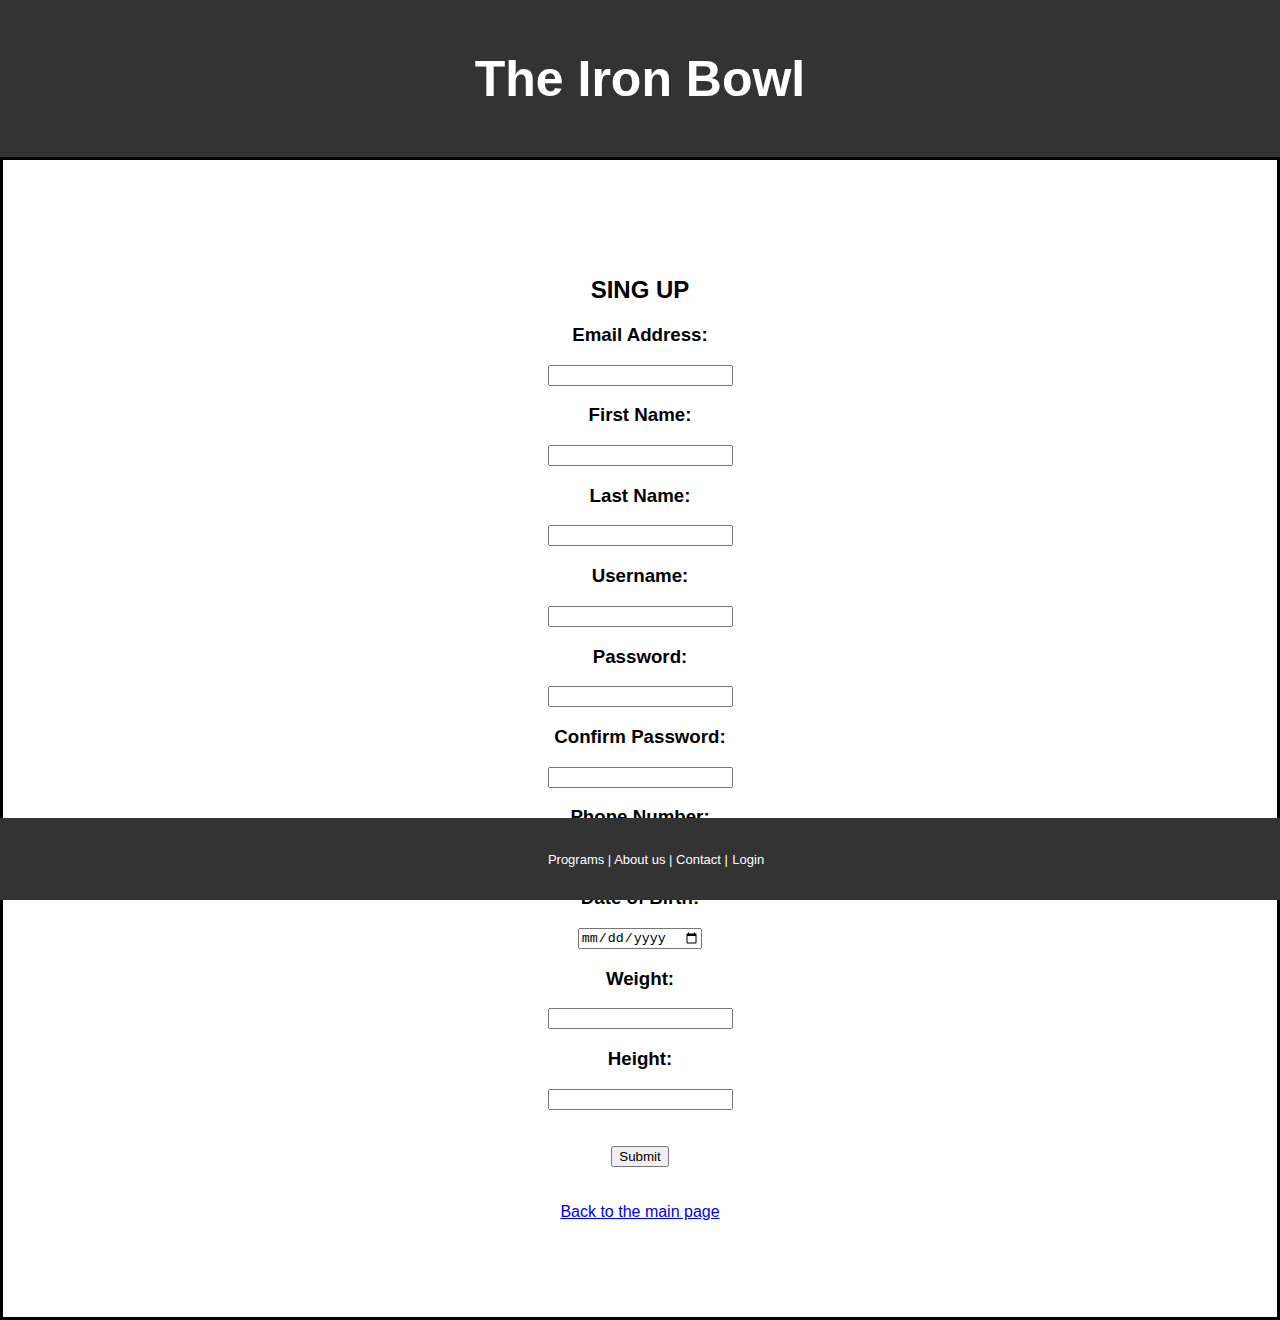
==== signup.html @ f32e2be8 "quinndawg" ====
<!DOCTYPE html>
<html lang="en">
<head>
    <meta charset="UTF-8">
    <meta name="viewport" content="width=device-width, initial-scale=1.0">
    <title>Track</title>
    <style>
         body {
            font-family: Arial, sans-serif;
            margin: 0;
            padding: 0;
        }
        header {
            background-color: #333;
            color: white;
            padding: 1rem;
            text-align: center;
            font-size: 30px;
        }
        header h1 {
            font-size: 50px;
            float: middle;
            text-align: center;
        }
        header h2 {
            font-size: 30px;
            border-style: solid; 
            text-align: center;
            color:black;
        }
        main {
            padding: 6rem;
            border-style: solid;
            border-color: black;
            text-align: center;
        }
        main h2 + p {
            border: 2px solid black;
            padding: 0.5rem;
            background-color: gray;
        }
        main a: :hover {
            color: black;
            text-decoration: underline ;
            font-size: 13px;
        }                                       
        footer {
            background-color: #333;
            color: #fff;
            text-align: center;
            padding: 1rem;
            position: fixed;
            width: 100%;
            bottom: 0;
        }
        footer a {
            color: white;
            text-decoration: none;
            font-size: 13px;
        }footer a:hover {
            color:lightskyblue;
        }
    </style>
</head>
<body>
    <header>
        <h1 id="TOP">The Iron Bowl</h1>
    </header>
    <main>
        <h2><b>SING UP</b></h2>
        <h3>Email Address: </h3>
        <input type="text" id="email" name="email" required>
        <h3>First Name: </h3>
        <input type="text" id="first" name="first" required>
        <h3>Last Name: </h3>
        <input type="text" id="last" name="last" required>
        <h3>Username: </h3>
        <input type="text" id="username" name="username" required>
        <h3>Password: </h3>
        <input type="password" id="password" name="password" required>
        <h3>Confirm Password: </h3>
        <input type="password" id="password" name="password" required>
        <h3>Phone Number: </h3>
        <input type="text" id="phone" name="phone" required>
        <h3>Date of Birth: </h3>
        <input type="date" id="dob" name="dob" required>
        <h3>Weight: </h3>
        <input type="text" id="weight" name="weight" required>
        <h3>Height: </h3>
        <input type="text" id="height" name="height" required>
        <br>
        <br>
        <br>
        <button type="submit">Submit</button>
        <br>
        <br>
        <br>
        <a href="The%20Iron%20bowl.html">Back to the main page</a>
    </main>
    <footer>
        <p><a href="programs.html"> Programs |</a><a href="about us.html"> About us |</a><a href="contact.html"> Contact |</a>
            <a href="login.html"> Login</a></p>
    </footer>
</body>
</html>
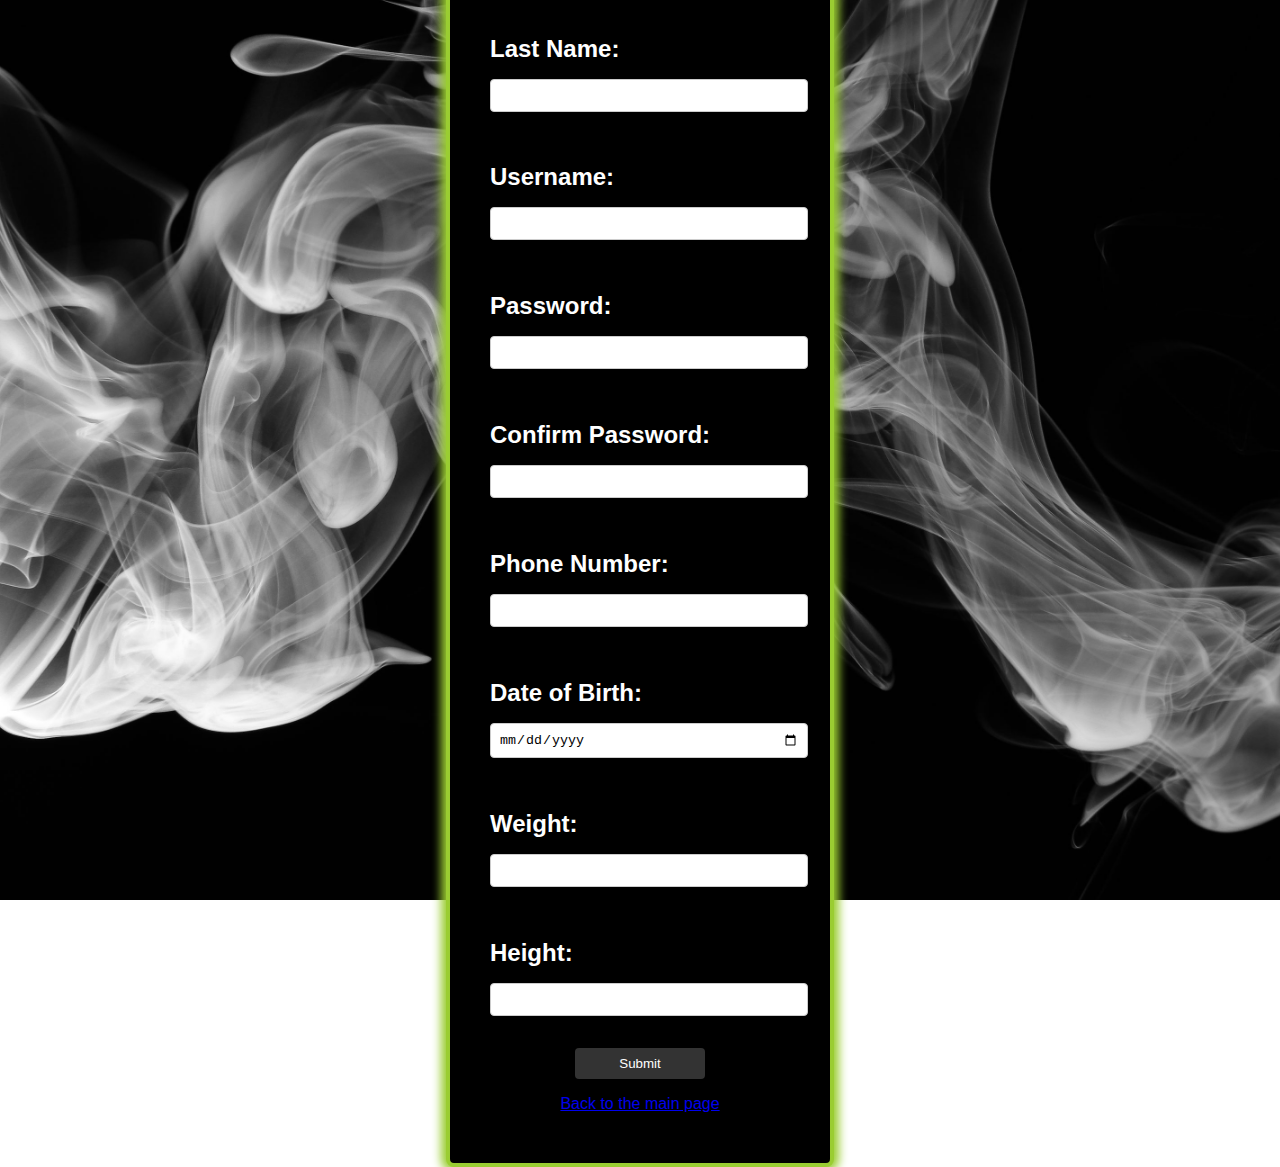
==== commit 87ac28d8: "Add files via upload" ====
--- a/signup.html
+++ b/signup.html
@@ -1,105 +1,100 @@
-<!DOCTYPE html>
-<html lang="en">
-<head>
-    <meta charset="UTF-8">
-    <meta name="viewport" content="width=device-width, initial-scale=1.0">
-    <title>Track</title>
-    <style>
-         body {
-            font-family: Arial, sans-serif;
-            margin: 0;
-            padding: 0;
-        }
-        header {
-            background-color: #333;
-            color: white;
-            padding: 1rem;
-            text-align: center;
-            font-size: 30px;
-        }
-        header h1 {
-            font-size: 50px;
-            float: middle;
-            text-align: center;
-        }
-        header h2 {
-            font-size: 30px;
-            border-style: solid; 
-            text-align: center;
-            color:black;
-        }
-        main {
-            padding: 6rem;
-            border-style: solid;
-            border-color: black;
-            text-align: center;
-        }
-        main h2 + p {
-            border: 2px solid black;
-            padding: 0.5rem;
-            background-color: gray;
-        }
-        main a: :hover {
-            color: black;
-            text-decoration: underline ;
-            font-size: 13px;
-        }                                       
-        footer {
-            background-color: #333;
-            color: #fff;
-            text-align: center;
-            padding: 1rem;
-            position: fixed;
-            width: 100%;
-            bottom: 0;
-        }
-        footer a {
-            color: white;
-            text-decoration: none;
-            font-size: 13px;
-        }footer a:hover {
-            color:lightskyblue;
-        }
-    </style>
-</head>
-<body>
-    <header>
-        <h1 id="TOP">The Iron Bowl</h1>
-    </header>
-    <main>
-        <h2><b>SING UP</b></h2>
-        <h3>Email Address: </h3>
-        <input type="text" id="email" name="email" required>
-        <h3>First Name: </h3>
-        <input type="text" id="first" name="first" required>
-        <h3>Last Name: </h3>
-        <input type="text" id="last" name="last" required>
-        <h3>Username: </h3>
-        <input type="text" id="username" name="username" required>
-        <h3>Password: </h3>
-        <input type="password" id="password" name="password" required>
-        <h3>Confirm Password: </h3>
-        <input type="password" id="password" name="password" required>
-        <h3>Phone Number: </h3>
-        <input type="text" id="phone" name="phone" required>
-        <h3>Date of Birth: </h3>
-        <input type="date" id="dob" name="dob" required>
-        <h3>Weight: </h3>
-        <input type="text" id="weight" name="weight" required>
-        <h3>Height: </h3>
-        <input type="text" id="height" name="height" required>
-        <br>
-        <br>
-        <br>
-        <button type="submit">Submit</button>
-        <br>
-        <br>
-        <br>
-        <a href="The%20Iron%20bowl.html">Back to the main page</a>
-    </main>
-    <footer>
-        <p><a href="programs.html"> Programs |</a><a href="about us.html"> About us |</a><a href="contact.html"> Contact |</a>
-            <a href="login.html"> Login</a></p>
-    </footer>
-</body>
+<!DOCTYPE html>
+<html lang="en">
+<head>
+    <meta charset="UTF-8">
+    <meta name="viewport" content="width=device-width, initial-scale=1.0">
+    <title>Sign Up</title>
+    <style>
+        body {
+            font-family: Arial, sans-serif;
+            margin: 0;
+            padding: 0;
+            display: flex;
+            justify-content: center;
+            align-items: center;
+            height: 100vh;
+            background-image: url("smoke.jpeg");
+            background-size: cover;
+            background-attachment: fixed;
+        }
+        .signup-box {
+            background-color: black;
+            color: white;
+            padding-top: 20px;
+            padding-bottom: 50px;
+            padding-left: 40px;
+            padding-right: 40px;
+            border: 4px solid yellowgreen;
+            border-radius: 8px;
+            box-shadow: 0 0 10px 5px yellowgreen;
+            width: 300px;
+            text-align: center;
+        }
+        .signup-box h2 {
+            font-size: 24px;
+            margin-bottom: 1rem;
+            text-align: left;
+        }
+        .signup-box input {
+            width: 100%;
+            padding: 0.5rem;
+            margin-bottom: 2rem;
+            border: 1px solid #ccc;
+            border-radius: 4px;
+        }
+        .signup-box button {
+            width: 130px;
+            padding: 0.5rem;
+            text-align: center;
+            background-color: #333;
+            color: white;
+            border: none;
+            border-radius: 4px;
+            cursor: pointer;
+        }
+        .signup-box button:hover {
+            background-color: #555;
+            border: solid 2px yellowgreen;
+            border-radius: 6px;
+        }
+        .signup-box a {
+            display: block;
+            margin-top: 1rem;
+            color: lightgray
+            text-decoration: none;
+        }
+        .signup-box a:hover {
+            text-decoration: none;
+            color: white;
+        }
+    </style>
+</head>
+<body>
+    <div class="signup-box">
+        <form action="signup.php" method="post">
+            <h2>Email Address:</h2>
+            <input type="text" id="email" name="email" required>
+            <h2>First Name:</h2>
+            <input type="text" id="first" name="first" required>
+            <h2>Last Name:</h2>
+            <input type="text" id="last" name="last" required>
+            <h2>Username:</h2>
+            <input type="text" id="username" name="username" required>
+            <h2>Password:</h2>
+            <input type="password" id="password" name="password" required>
+            <h2>Confirm Password:</h2>
+            <input type="password" id="confirm_password" name="confirm_password" required>
+            <h2>Phone Number:</h2>
+            <input type="text" id="phone" name="phone" required>
+            <h2>Date of Birth:</h2>
+            <input type="date" id="dob" name="dob" required>
+            <h2>Weight:</h2>
+            <input type="text" id="weight" name="weight" required>
+            <h2>Height:</h2>
+            <input type="text" id="height" name="height" required>
+            <button type="submit">Submit</button>
+            <a href="The%20Iron%20bowl.html">Back to the main page</a>
+        </form>
+    </div>
+</body>
 </html>